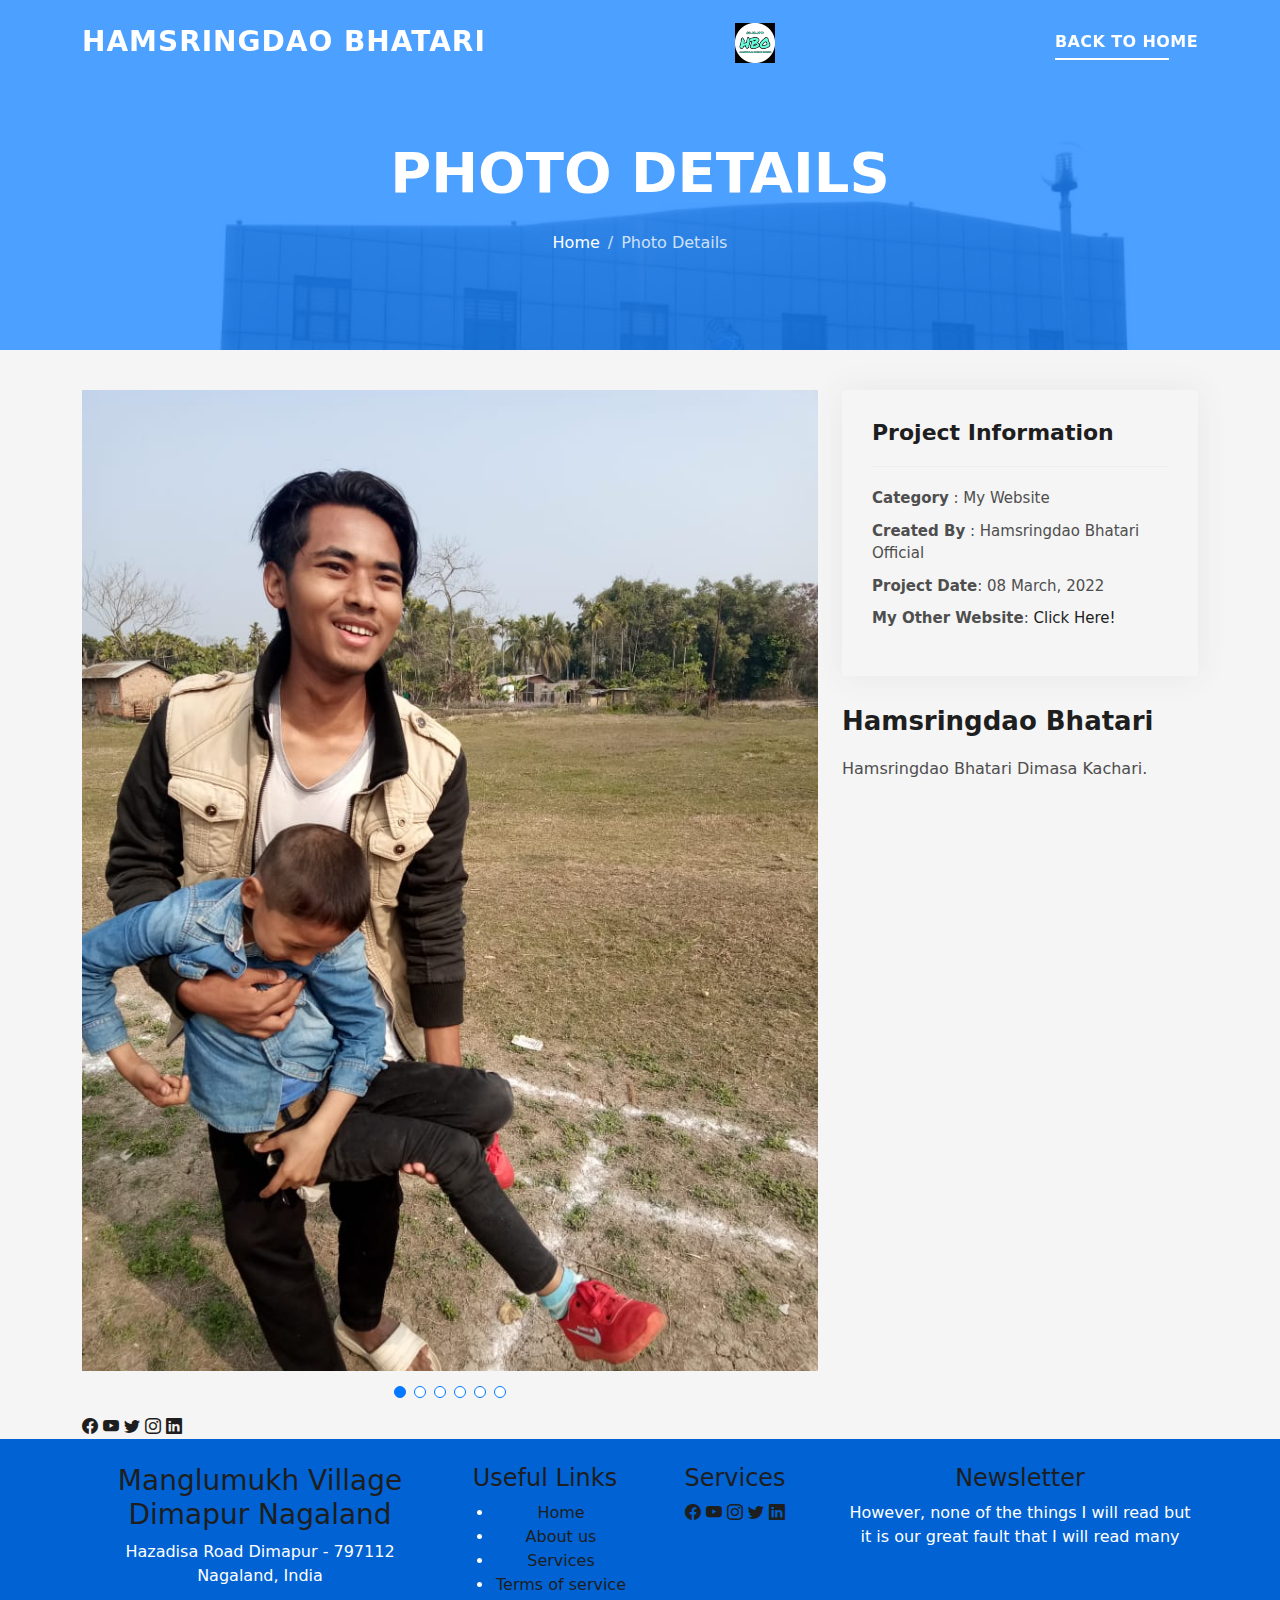
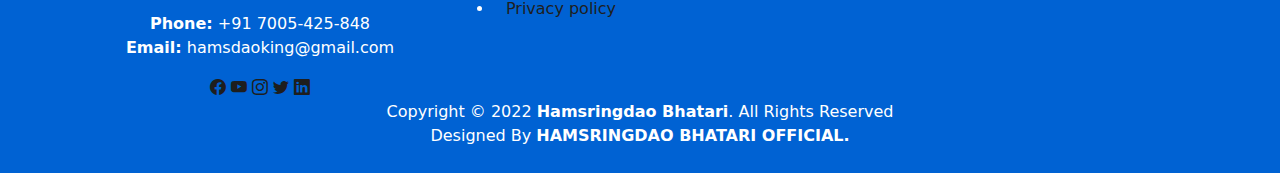
==== Hamsringdao-Bhatari-Official-Photos-Pictures-Images-Hamsringdao-Bathari-Official-Website.html @ 3cc9ac2e "Add files via upload" ====
<!DOCTYPE html>
<html lang="en">

<head>
  <meta charset="utf-8">
  <meta content="width=device-width, initial-scale=1.0" name="viewport">

  <title>HAMSRINGDAO BHATARI NIELIT CHANDIGARH OFFICIAL WEBSITE</title>
   <meta content="HAMSRINGDAO BHATARI WEBSITE, HBO HAMSDAO HAMSRINGDAO, HAMSDAO MUSIC RECORDS, HAMSRINGDAO MUSIC RECORDS, HAMSRINGDAO BHATARI OFICIAL WEBSITE, HAMSRINGDAO BHATARI DIMASA WEBSITE, " name="description">
  <meta content="HBO, HAMSDAO MUSIC RECORDS, MANGLUMUKH VILLAGE DIMAPUR, HAMSRINGDAO BHATARI DIMASA, MSUN MANGLUMUKH, MANGLUMUKH VILLAGE WEBSITE DIMAPUR, HAMSRINGDAO OOFICIAL WEBSITE, NIELIT INSTITUTE, NIELIT CHANDIGARH" name="keywords">
  <meta content="Hamsringdao Bhatari Official" name="author">
  <meta content="7005425848" name="contact">

  <!-- Favicons -->
  <link href="assets/img/favicon.png" rel="icon">
  <link href="assets/img/apple-touch-icon.png" rel="apple-touch-icon">

  <!-- Vendor CSS Files -->
  <link href="assets/vendor/bootstrap/css/bootstrap.min.css" rel="stylesheet">
  <link href="assets/vendor/bootstrap-icons/bootstrap-icons.css" rel="stylesheet">
  <link href="assets/vendor/glightbox/css/glightbox.min.css" rel="stylesheet">
  <link href="assets/vendor/swiper/swiper-bundle.min.css" rel="stylesheet">

  <!-- Template Main CSS File -->
  <link href="assets/css/style.css" rel="stylesheet">

  <!-- =======================================================
  * Template Name: DevFolio - v4.7.1
  * Template URL: https://bootstrapmade.com/devfolio-bootstrap-portfolio-html-template/
  * Author: BootstrapMade.com
  * License: https://bootstrapmade.com/license/
  ======================================================== -->
</head>

<body>

  <!-- ======= Header ======= -->
  <header id="header" class="fixed-top">
    <div class="container d-flex align-items-center justify-content-between">

      <h1 class="logo"><a href="index.html">HAMSRINGDAO BHATARI</a></h1>
      <!-- Uncomment below if you prefer to use an image logo -->
      <a href="index.html" class="logo"><img src="assets/img/HAMSRINGDAO BHATARI OFFICIAL NIELIT CHANDIGARH (15).jpg" alt="HAMSRINGDAO BHATARI OFFICIAL" class="img-fluid"></a>

      <nav id="navbar" class="navbar">
        <ul>
          <li><a class="nav-link scrollto active" href="index.html">Back To Home</a></li>
          <!--<li><a class="nav-link scrollto" href="index.html">About</a></li>
          <li><a class="nav-link scrollto" href="index.html">Services</a></li>
          <li><a class="nav-link scrollto " href="index.html">Gallery</a></li>
		  <li><a class="nav-link scrollto " href="index.html">Mentor</a></li>
          <li><a class="nav-link scrollto" href="index.html">Contact</a></li>
		  <li><a class="nav-link scrollto " href="index.html">Map</a></li>
		  
		  
          <li class="dropdown"><a href="#"><span>Section</span> <i class="bi bi-chevron-down"></i></a>
            <ul>
              <li><a href="index.html">Home</a></li>
              <li class="dropdown"><a href="#"><span>Sections</span> <i class="bi bi-chevron-right"></i></a>
                <ul>
                  <li><a href="index.html">Gallery</a></li>
				   <li><a href="index.html">Mentor</a></li>
                  <li><a href="index.html">Contact</a></li>
                  
                  
                </ul>
              </li>
              <li><a href="index.html">Map</a></li>
              
              
            </ul>
          </li>-->
          
        </ul>
        <i class="bi bi-list mobile-nav-toggle"></i>
      </nav><!-- .navbar -->

    </div>
  </header><!-- End Header -->


  <div class="hero hero-single route bg-image" style="background-image: url(assets/img/hero-bg.jpg)">
    <div class="overlay-mf"></div>
    <div class="hero-content display-table">
      <div class="table-cell">
        <div class="container">
          <h2 class="hero-title mb-4">Photo Details</h2>
          <ol class="breadcrumb d-flex justify-content-center">
            <li class="breadcrumb-item">
              <a href="index.html">Home</a>
            </li>
            <li class="breadcrumb-item active">Photo Details</li>
          </ol>
        </div>
      </div>
    </div>
  </div>

  <main id="main">


  
  

    <!-- ======= Portfolio Details Section ======= -->
    <section id="portfolio-details" class="portfolio-details">
      <div class="container">

        <div class="row gy-4">

          <div class="col-lg-8">
            <div class="portfolio-details-slider swiper">
              <div class="swiper-wrapper align-items-center">

                <div class="swiper-slide">
                  <img src="assets/img/HAMSRINGDAO BHATARI OFFICIAL NIELIT CHANDIGARH (11).jpg" alt="HAMSRINGDAO BHATARI OFFICIAL">
                </div>

                <div class="swiper-slide">
                  <img src="assets/img/HAMSRINGDAO BHATARI OFFICIAL NIELIT CHANDIGARH (10).jpg" alt="HAMSRINGDAO BHATARI OFFICIAL">
                </div>

                <div class="swiper-slide">
                  <img src="assets/img/HAMSRINGDAO BHATARI OFFICIAL NIELIT CHANDIGARH (4).jpg" alt="HAMSRINGDAO BHATARI OFFICIAL">
                </div>
				
				<div class="swiper-slide">
                  <img src="assets/img/HAMSRINGDAO BHATARI OFFICIAL NIELIT CHANDIGARH (15).jpg" alt="HAMSRINGDAO BHATARI OFFICIAL">
                </div>
				
				<div class="swiper-slide">
                  <img src="assets/img/HAMSRINGDAO BHATARI OFFICIAL NIELIT CHANDIGARH (3).jpg" alt="HAMSRINGDAO BHATARI OFFICIAL">
                </div>
				<div class="swiper-slide">
                  <img src="assets/img/HAMSRINGDAO BHATARI OFFICIAL NIELIT CHANDIGARH (2).jpg" alt="HAMSRINGDAO BHATARI OFFICIAL">
                </div>
				

              </div>
              <div class="swiper-pagination"></div>
            </div>
          </div>

          <div class="col-lg-4">
            <div class="portfolio-info">
              <h3>Project Information</h3>
              <ul>
                <li><strong>Category</strong> : My Website</li>
                <li><strong>Created By</strong> : Hamsringdao Bhatari Official</li>
                <li><strong>Project Date</strong>: 08 March, 2022</li>
                <li><strong>My Other Website</strong>: <a href="https://hamsdaobhatari.github.io/official/" target="_blank">Click Here!</a></li>
              </ul>
            </div>
            <div class="portfolio-description">
              <h2>Hamsringdao Bhatari</h2>
              <p>
                Hamsringdao Bhatari Dimasa Kachari.
              </p>
            </div>
          </div>

        </div>

      </div>
    </section><!-- End Portfolio Details Section -->

  </main><!-- End #main -->

  <!-------Links------>
<section id="topbar" class="d-flex align-items-center">
    <div class="container d-flex justify-content-center justify-content-md-between">
      
      <div class="social-links d-none d-md-block">
	    <a href="https://www.facebook.com/hamsdao" target="_blank" class="facebook"><i class="bi bi-facebook"></i></a>
		<a href="https://www.youtube.com/channel/UCcTFQuDcH3THJNUQV20AfqQ" target="_blank" class="youtube" ><i class="bi bi-youtube"></i></a>
		
        <a href="https://twitter.com/HamsringdaoO" target="_blank" class="twitter"><i class="bi bi-twitter"></i></a>
        <a href="https://www.instagram.com/hamsdao_official/" target="_blank" class="instagram"><i class="bi bi-instagram"></i></a>
        <a href="https://in.linkedin.com/in/hamsringdao-bhatari-10584a185" target="_blank" class="linkedin"><i class="bi bi-linkedin"></i></a>
		
      </div>
    </div>
  </section>
  
  
  
  <!-- ======= Footer ======= -->
 
  <footer id="footer">
    <div class="footer-top">
      <div class="container">
        <div class="row">

          <div class="col-lg-4 col-md-6">
            <div class="footer-info">
              <h3>Manglumukh Village Dimapur Nagaland</h3>
              <p>
                Hazadisa Road Dimapur - 797112 <br>
                Nagaland, India<br><br>
                <strong>Phone:</strong> +91 7005-425-848<br>
                <strong>Email:</strong> hamsdaoking@gmail.com<br>
              </p>
              <div class="social-links mt-3">
                 
				<a href="https://www.facebook.com/hamsdao" target="_blank" class="facebook"><i class="bi bi-facebook"></i></a>
				<a href="https://www.youtube.com/channel/UCcTFQuDcH3THJNUQV20AfqQ"target="_blank" class="youtube"><i class="bi bi-youtube"></i></a>
				
				<a href="https://www.instagram.com/hamsdao_official/" target="_blank" class="instagram"><i class="bi bi-instagram"></i></a>
				<a href="https://twitter.com/HamsringdaoO" target="_blank" class="twitter"><i class="bi bi-twitter"></i></a>
				<a href="https://in.linkedin.com/in/hamsringdao-bhatari-10584a185" target="_blank" class="linkedin"><i class="bi bi-linkedin"></i></i></a>
				
              </div>
            </div>
          </div>

          <div class="col-lg-2 col-md-6 footer-links">
            <h4>Useful Links</h4>
            <ul>
              <li><i class="bx bx-chevron-right"></i> <a href="#">Home</a></li>
              <li><i class="bx bx-chevron-right"></i> <a href="#">About us</a></li>
              <li><i class="bx bx-chevron-right"></i> <a href="#">Services</a></li>
              <li><i class="bx bx-chevron-right"></i> <a href="#">Terms of service</a></li>
              <li><i class="bx bx-chevron-right"></i> <a href="#">Privacy policy</a></li>
            </ul>
          </div>

          <div class="col-lg-2 col-md-6 footer-links">
            <h4>Services</h4>
            <a href="https://www.facebook.com/hamsdao" target="_blank" class="facebook"><i class="bi bi-facebook"></i></a>
				<a href="https://www.youtube.com/channel/UCcTFQuDcH3THJNUQV20AfqQ"target="_blank" class="youtube"><i class="bi bi-youtube"></i></a>
				
				<a href="https://www.instagram.com/hamsdao_official/" target="_blank" class="instagram"><i class="bi bi-instagram"></i></a>
				<a href="https://twitter.com/HamsringdaoO" target="_blank" class="twitter"><i class="bi bi-twitter"></i></a>
				<a href="https://in.linkedin.com/in/hamsringdao-bhatari-10584a185" target="_blank" class="linkedin"><i class="bi bi-linkedin"></i></i></a>
          </div>

          <div class="col-lg-4 col-md-6 footer-newsletter">
            <h4>Newsletter</h4>
            <p>However, none of the things I will read but it is our great fault that I will read many</p>
            <!---<form action="" method="post">
              <input type="email" name="email"><input type="submit" value="Subscribe">
            </form>-->


          </div>

        </div>
      </div>
    </div>

    
  
    <div class="container">
      <div class="row">
        <div class="col-sm-12">
          <div class="copyright-box">
            Copyright &copy; 2022 <strong><span>Hamsringdao Bhatari</span></strong>. All Rights Reserved
            <div class="credits">
              <!--
              All the links in the footer should remain intact.
              You can delete the links only if you purchased the pro version.
              Licensing information: https://bootstrapmade.com/license/
              Purchase the pro version with working PHP/AJAX contact form: https://bootstrapmade.com/buy/?theme=DevFolio
            -->
              Designed By <a href="https://hamsdaobhatari.github.io/official/" ><strong>HAMSRINGDAO BHATARI OFFICIAL.</strong></a>
            </div>
          </div>
        </div>
      </div>
    </div>
  </footer><!-- End  Footer -->
  
  

  <div id="preloader"></div>
  <a href="#" class="back-to-top d-flex align-items-center justify-content-center"><i class="bi bi-arrow-up-short"></i></a>

  <!-- Vendor JS Files -->
  <script src="assets/vendor/purecounter/purecounter.js"></script>
  <script src="assets/vendor/bootstrap/js/bootstrap.bundle.min.js"></script>
  <script src="assets/vendor/glightbox/js/glightbox.min.js"></script>
  <script src="assets/vendor/swiper/swiper-bundle.min.js"></script>
  <script src="assets/vendor/typed.js/typed.min.js"></script>
  <script src="assets/vendor/php-email-form/validate.js"></script>

  <!-- Template Main JS File -->
  <script src="assets/js/main.js"></script>

</body>

</html>
---- assets/css/style.css ----
/**
* Template Name: DevFolio - v4.7.1
* Template URL: https://bootstrapmade.com/devfolio-bootstrap-portfolio-html-template/
* Author: BootstrapMade.com
* License: https://bootstrapmade.com/license/
*/

/*--------------------------------------------------------------
# General
--------------------------------------------------------------*/
body {
  background-color: #f5f5f5;
  color: #4e4e4e;
}

h1,
h2,
h3,
h4,
h5,
h6 {
  color: #1e1e1e;
}

a {
  color: #1e1e1e;
  text-decoration: none;
  transition: all 0.5s ease-in-out;
}
a:hover {
  color: #0078ff;
  text-decoration: none;
  transition: all 0.5s ease-in-out;
}

.p-r {
  position: relative;
}

.color-a {
  text-decoration: none;
  color: #0078ff;
}

.color-d {
  color: #f5f5f5;
}

.color-text-a {
  text-decoration: none;
  color: #4e4e4e;
}

.box-shadow, .card-blog, .work-box, .service-box, .paralax-mf {
  box-shadow: 0 13px 8px -10px rgba(0, 0, 0, 0.1);
}

.box-shadow-a, .button:hover {
  text-decoration: none;
  box-shadow: 0 0 0 4px #cde1f8;
}

.display-5 {
  font-size: 2.5rem;
  font-weight: 300;
  line-height: 1.1;
}

.display-6 {
  font-size: 2rem;
  font-weight: 300;
  line-height: 1.1;
}

.avatar {
  width: 32px;
  height: 32px;
  margin-right: 4px;
  overflow: hidden;
}

.bg-image {
  background-repeat: no-repeat;
  background-attachment: fixed;
  background-size: cover;
  background-position: center center;
}
@media (max-width: 1024px) {
  .bg-image {
    background-attachment: scroll;
  }
}

.overlay-mf {
  background-color: #0078ff;
}

.overlay-mf {
  position: absolute;
  top: 0;
  left: 0px;
  padding: 0;
  height: 100%;
  width: 100%;
  opacity: 0.7;
}

.paralax-mf {
  position: relative;
  padding: 8rem 0;
}

.display-table {
  width: 100%;
  height: 100%;
  display: table;
}

.table-cell {
  display: table-cell;
  vertical-align: middle;
}

/*--/ Sections /--*/
.sect-4 {
  padding: 4rem 0;
}

.sect-pt4 {
  padding-top: 4rem;
}

.sect-mt4 {
  margin-top: 4rem;
}

/*--/ Title s /--*/
.title-s {
  font-weight: 600;
  color: #1e1e1e;
  font-size: 1.1rem;
}

/*--/ Title A /--*/
.title-box {
  margin-bottom: 4rem;
}

.title-a {
  text-decoration: none;
  font-size: 3rem;
  font-weight: bold;
  text-transform: uppercase;
}

.subtitle-a {
  text-decoration: none;
  color: #4e4e4e;
}

.line-mf {
  width: 40px;
  height: 5px;
  background-color: #0078ff;
  margin: 0 auto;
}

/*--/ Title Left /--*/
.title-box-2 {
  margin-bottom: 3rem;
}

.title-left {
  font-size: 2rem;
  position: relative;
}
.title-left:before {
  content: "";
  position: absolute;
  height: 3px;
  background-color: #0078ff;
  width: 100px;
  bottom: -12px;
}

/*------/ Box /------*/
.box-pl2 {
  padding-left: 2rem;
}

.box-shadow-full {
  padding: 3rem 1.25rem;
  position: relative;
  background-color: #fff;
  margin-bottom: 3rem;
  z-index: 2;
  box-shadow: 0 1px 1px 0 rgba(0, 0, 0, 0.06), 0 2px 5px 0 rgba(0, 0, 0, 0.2);
}
@media (min-width: 768px) {
  .box-shadow-full {
    padding: 3rem;
  }
}

/*------/ Socials /------*/
.socials {
  padding: 1.5rem 0;
}
.socials ul li {
  display: inline-block;
}
.socials .ico-circle {
  height: 40px;
  width: 40px;
  font-size: 1.2rem;
  border-radius: 50%;
  line-height: 1.6;
  margin: 0 15px 0 0;
  box-shadow: 0 0 0 3px #0078ff;
  transition: all 500ms ease;
}
.socials .ico-circle:hover {
  background-color: #0078ff;
  color: #fff;
  box-shadow: 0 0 0 3px #cde1f8;
  transition: all 500ms ease;
}

/*------/ Ul resect /------*/
.ul-resect, .widget-tags ul, .widget-sidebar .list-sidebar, .box-comments .list-comments, .blog-wrapper .post-meta ul, .list-ico, .socials ul {
  list-style: none;
  padding-left: 0;
  margin-bottom: 0;
}

.list-ico {
  line-height: 2;
}
.list-ico span {
  color: #0078ff;
  margin-right: 10px;
}

/*------/ Ico Circle /------*/
.ico-circle {
  height: 100px;
  width: 100px;
  font-size: 2rem;
  border-radius: 50%;
  line-height: 1.55;
  margin: 0 auto;
  text-align: center;
  box-shadow: 0 0 0 10px #0078ff;
  display: block;
}

/*------/ Owl Carousel /------*/
.owl-theme .owl-dots {
  text-align: center;
  margin-top: 18px;
}
.owl-theme .owl-dots .owl-dot {
  display: inline-block;
}
.owl-theme .owl-dots .owl-dot span {
  width: 18px;
  height: 7px;
  margin: 5px 5px;
  background: #cde1f8;
  border: 0px solid #cde1f8;
  display: block;
  transition: all 0.6s ease-in-out;
  cursor: pointer;
}
.owl-theme .owl-dots .owl-dot:hover span {
  background-color: #cde1f8;
}
.owl-theme .owl-dots .owl-dot.active span {
  background-color: #1B1B1B;
  width: 25px;
}

/*--/ Scrolltop s /--*/
.scrolltop-mf {
  position: relative;
  display: none;
}
.scrolltop-mf span {
  z-index: 999;
  position: fixed;
  width: 42px;
  height: 42px;
  background-color: #0078ff;
  opacity: 0.7;
  font-size: 1.6rem;
  line-height: 1.5;
  text-align: center;
  color: #fff;
  top: auto;
  left: auto;
  right: 30px;
  bottom: 50px;
  cursor: pointer;
  border-radius: 50%;
}

/*--------------------------------------------------------------
# Back to top button
--------------------------------------------------------------*/
.back-to-top {
  position: fixed;
  visibility: hidden;
  opacity: 0;
  right: 15px;
  bottom: 15px;
  z-index: 996;
  background: #0078ff;
  width: 40px;
  height: 40px;
  border-radius: 50px;
  transition: all 0.4s;
}
.back-to-top i {
  font-size: 28px;
  color: #fff;
  line-height: 0;
}
.back-to-top:hover {
  background: #298eff;
  color: #fff;
}
.back-to-top.active {
  visibility: visible;
  opacity: 1;
}

/*------/ Prelaoder /------*/
#preloader {
  position: fixed;
  top: 0;
  left: 0;
  right: 0;
  bottom: 0;
  z-index: 9999;
  overflow: hidden;
  background: #fff;
}

#preloader:before {
  content: "";
  position: fixed;
  top: calc(50% - 30px);
  left: calc(50% - 30px);
  border: 6px solid #f2f2f2;
  border-top: 6px solid #0078ff;
  border-radius: 50%;
  width: 60px;
  height: 60px;
  -webkit-animation: animate-preloader 1s linear infinite;
  animation: animate-preloader 1s linear infinite;
}

@-webkit-keyframes animate-preloader {
  0% {
    transform: rotate(0deg);
  }
  100% {
    transform: rotate(360deg);
  }
}

@keyframes animate-preloader {
  0% {
    transform: rotate(0deg);
  }
  100% {
    transform: rotate(360deg);
  }
}
/*------/ Button /------*/
.button {
  display: inline-block;
  padding: 0.3rem 0.6rem;
  text-align: center;
  vertical-align: middle;
  -webkit-user-select: none;
  -moz-user-select: none;
  user-select: none;
  font-size: 1rem;
  border-radius: 0.3rem;
  border: 1px solid transparent;
  transition: all 500ms ease;
  cursor: pointer;
}
.button:focus {
  outline: 0;
}
.button:hover {
  background-color: #0062d3;
  color: #fff;
  transition: all 500ms ease;
}

.button-a {
  text-decoration: none;
  background-color: #0078ff;
  color: #fff;
  border-color: #cde1f8;
}

.button-big {
  padding: 0.9rem 2.3rem;
  font-size: 1.2rem;
}

.button-rouded {
  border-radius: 5rem;
}

.btn-lg {
  padding: 0.5rem 1rem;
  font-size: 1.25rem;
  line-height: 1.5;
  border-radius: 0.3rem;
}

/*--------------------------------------------------------------
# Header
--------------------------------------------------------------*/
#header {
  transition: all 0.5s;
  z-index: 997;
  padding: 20px 0;
}
#header .logo {
  font-size: 28px;
  margin: 0;
  padding: 0;
  font-weight: 600;
  letter-spacing: 1px;
}
#header .logo a {
  color: #fff;
}
#header .logo img {
  max-height: 40px;
}
#header.header-scrolled {
  background: rgba(0, 0, 0, 0.9);
  padding: 12px 0;
}

/*--------------------------------------------------------------
# Navigation Menu
--------------------------------------------------------------*/
/**
* Desktop Navigation 
*/
.navbar {
  padding: 0;
}
.navbar ul {
  margin: 0;
  padding: 0;
  display: flex;
  list-style: none;
  align-items: center;
}
.navbar li {
  position: relative;
}
.navbar > ul > li {
  white-space: nowrap;
  padding: 10px 0 10px 30px;
}
.navbar a, .navbar a:focus {
  display: flex;
  align-items: center;
  justify-content: space-between;
  color: #fff;
  font-size: 16px;
  font-weight: 600;
  padding: 0;
  white-space: nowrap;
  transition: 0.3s;
  letter-spacing: 0.4px;
  position: relative;
  text-transform: uppercase;
}
.navbar a i, .navbar a:focus i {
  font-size: 12px;
  line-height: 0;
  margin-left: 5px;
}
.navbar > ul > li > a:before {
  content: "";
  position: absolute;
  width: 100%;
  height: 2px;
  bottom: -6px;
  left: 0;
  width: 0;
  background-color: #fff;
  visibility: hidden;
  transition: all 0.3s ease-in-out 0s;
}
.navbar a:hover:before, .navbar li:hover > a:before, .navbar .active:before {
  visibility: visible;
  width: 80%;
}
.navbar a:hover, .navbar .active, .navbar .active:focus, .navbar li:hover > a {
  color: #fff;
}
.navbar .dropdown ul {
  display: block;
  position: absolute;
  left: 30px;
  top: calc(100% + 30px);
  margin: 0;
  padding: 10px 0;
  z-index: 99;
  opacity: 0;
  visibility: hidden;
  background: #fff;
  box-shadow: 0px 0px 30px rgba(127, 137, 161, 0.25);
  transition: 0.3s;
}
.navbar .dropdown ul li {
  min-width: 200px;
}
.navbar .dropdown ul a {
  padding: 10px 20px;
  font-size: 14px;
  text-transform: none;
  color: #4e4e4e;
}
.navbar .dropdown ul a i {
  font-size: 12px;
}
.navbar .dropdown ul a:hover, .navbar .dropdown ul .active:hover, .navbar .dropdown ul li:hover > a {
  color: #0078ff;
}
.navbar .dropdown:hover > ul {
  opacity: 1;
  top: 100%;
  visibility: visible;
}
.navbar .dropdown .dropdown ul {
  top: 0;
  left: calc(100% - 30px);
  visibility: hidden;
}
.navbar .dropdown .dropdown:hover > ul {
  opacity: 1;
  top: 0;
  left: 100%;
  visibility: visible;
}
@media (max-width: 1366px) {
  .navbar .dropdown .dropdown ul {
    left: -90%;
  }
  .navbar .dropdown .dropdown:hover > ul {
    left: -100%;
  }
}

/**
* Mobile Navigation 
*/
.mobile-nav-toggle {
  color: #fff;
  font-size: 28px;
  cursor: pointer;
  display: none;
  line-height: 0;
  transition: 0.5s;
}

@media (max-width: 991px) {
  .mobile-nav-toggle {
    display: block;
  }

  .navbar ul {
    display: none;
  }
}
.navbar-mobile {
  position: fixed;
  overflow: hidden;
  top: 0;
  right: 0;
  left: 0;
  bottom: 0;
  background: rgba(78, 78, 78, 0.9);
  transition: 0.3s;
  z-index: 999;
}
.navbar-mobile .mobile-nav-toggle {
  position: absolute;
  top: 15px;
  right: 15px;
}
.navbar-mobile ul {
  display: block;
  position: absolute;
  top: 55px;
  right: 15px;
  bottom: 15px;
  left: 15px;
  padding: 10px 0;
  background-color: #fff;
  overflow-y: auto;
  transition: 0.3s;
}
.navbar-mobile > ul > li {
  padding: 0;
}
.navbar-mobile a:hover:before, .navbar-mobile li:hover > a:before, .navbar-mobile .active:before {
  visibility: hidden;
}
.navbar-mobile a, .navbar-mobile a:focus {
  padding: 10px 20px;
  font-size: 15px;
  color: #4e4e4e;
}
.navbar-mobile a:hover, .navbar-mobile .active, .navbar-mobile li:hover > a {
  color: #0078ff;
}
.navbar-mobile .getstarted, .navbar-mobile .getstarted:focus {
  margin: 15px;
}
.navbar-mobile .dropdown ul {
  position: static;
  display: none;
  margin: 10px 20px;
  padding: 10px 0;
  z-index: 99;
  opacity: 1;
  visibility: visible;
  background: #fff;
  box-shadow: 0px 0px 30px rgba(127, 137, 161, 0.25);
}
.navbar-mobile .dropdown ul li {
  min-width: 200px;
}
.navbar-mobile .dropdown ul a {
  padding: 10px 20px;
}
.navbar-mobile .dropdown ul a i {
  font-size: 12px;
}
.navbar-mobile .dropdown ul a:hover, .navbar-mobile .dropdown ul .active:hover, .navbar-mobile .dropdown ul li:hover > a {
  color: #0078ff;
}
.navbar-mobile .dropdown > .dropdown-active {
  display: block;
}

/*--------------------------------------------------------------
# Hero Section
--------------------------------------------------------------*/
.hero {
  height: 100vh;
  position: relative;
  color: #fff;
}
.hero .hero-content {
  text-align: center;
  position: absolute;
}
.hero .overlay-itro {
  background-color: rgba(0, 0, 0, 0.6);
  position: absolute;
  top: 0;
  left: 0px;
  padding: 0;
  height: 100%;
  width: 100%;
  opacity: 0.9;
}
.hero .hero-title {
  color: #fff;
  font-weight: 600;
  font-size: 3rem;
}
@media (min-width: 768px) {
  .hero .hero-title {
    font-size: 4.5rem;
  }
}
.hero .hero-subtitle {
  font-size: 1.5rem;
  font-weight: 600;
}
@media (min-width: 768px) {
  .hero .hero-subtitle {
    font-size: 2.5rem;
  }
}
.hero .text-slider-items {
  display: none;
}

.hero-single {
  height: 350px;
}
.hero-single .hero-content {
  margin-top: 30px;
}
.hero-single .hero-title {
  text-transform: uppercase;
  font-size: 3rem;
}
@media (min-width: 768px) {
  .hero-single .hero-title {
    font-size: 3.5rem;
  }
}
.hero-single .breadcrumb {
  background-color: transparent;
  color: #0078ff;
}
.hero-single .breadcrumb .breadcrumb-item:before {
  color: #cde1f8;
}
.hero-single .breadcrumb .breadcrumb-item.active {
  color: #cde1f8;
}
.hero-single .breadcrumb a {
  color: #fff;
}

/*--------------------------------------------------------------
# About
--------------------------------------------------------------*/
.about-mf .box-shadow-full {
  padding-top: 4rem;
  padding-bottom: 4rem;
}
.about-mf .about-img {
  margin-bottom: 2rem;
}
.about-mf .about-img img {
  margin-left: 10px;
}
@media (min-width: 767px) {
  .about-mf .box-pl2 {
    margin-top: 3rem;
    padding-left: 0rem;
  }
}

.skill-mf span {
  color: #4e4e4e;
}
.skill-mf .progress {
  background-color: #cde1f8;
  margin: 0.5rem 0 1.2rem 0;
  border-radius: 0;
  height: 0.7rem;
}
.skill-mf .progress .progress-bar {
  height: 0.7rem;
  background-color: #0078ff;
}

/*--------------------------------------------------------------
# Services
--------------------------------------------------------------*/
.service-box {
  background-color: #fff;
  padding: 2.5rem 1.3rem;
  border-radius: 1rem;
  margin-bottom: 3rem;
  text-align: center;
}
.service-box:hover .ico-circle {
  transition: all 500ms ease;
  color: #fff;
  background-color: #0078ff;
  box-shadow: 0 0 0 10px #cde1f8;
}
.service-box .service-ico {
  margin-bottom: 1rem;
  color: #1e1e1e;
}
.service-box .ico-circle {
  transition: all 500ms ease;
  display: inline-flex;
  align-items: center;
  justify-content: center;
}
.service-box .ico-circle i {
  line-height: 0;
  font-size: 40px;
}
.service-box .s-title {
  font-size: 1.4rem;
  text-transform: uppercase;
  text-align: center;
  padding: 0.4rem 0;
}
.service-box .s-description {
  color: #4e4e4e;
}

/*--------------------------------------------------------------
# Counter
--------------------------------------------------------------*/
.counter-box {
  color: #fff;
  text-align: center;
}
@media (min-width: 577px) {
  .counter-box {
    margin-bottom: 1.8rem;
  }
}

.counter-ico {
  margin-bottom: 1rem;
}
.counter-ico .ico-circle {
  height: 60px;
  width: 60px;
  line-height: 1.5;
  box-shadow: 0 0 0 10px #cde1f8;
}

.counter-num .counter {
  font-size: 2rem;
  margin-bottom: 0;
}

/*--------------------------------------------------------------
# Portfolio
--------------------------------------------------------------*/
.work-box {
  margin-bottom: 3rem;
  -webkit-backface-visibility: hidden;
  backface-visibility: hidden;
  background-color: #fff;
}
.work-box:hover img {
  transform: scale(1.3);
}

.work-img {
  display: block;
  overflow: hidden;
}
.work-img img {
  transition: all 1s;
}

.work-content {
  padding: 2rem 3% 1rem 4%;
}
.work-content .w-more {
  color: #4e4e4e;
  font-size: 0.8rem;
}
.work-content .w-more .w-ctegory {
  color: #0078ff;
}
.work-content .w-like {
  font-size: 2.5rem;
  color: #0078ff;
  float: right;
}
.work-content .w-like a {
  color: #0078ff;
}
.work-content .w-like .num-like {
  font-size: 0.7rem;
}

.w-title {
  font-size: 1.2rem;
}

/*--------------------------------------------------------------
# Portfolio Details
--------------------------------------------------------------*/
.portfolio-details {
  padding-top: 40px;
}
.portfolio-details .portfolio-details-slider img {
  width: 100%;
}
.portfolio-details .portfolio-details-slider .swiper-pagination {
  margin-top: 20px;
  position: relative;
}
.portfolio-details .portfolio-details-slider .swiper-pagination .swiper-pagination-bullet {
  width: 12px;
  height: 12px;
  background-color: #fff;
  opacity: 1;
  border: 1px solid #0078ff;
}
.portfolio-details .portfolio-details-slider .swiper-pagination .swiper-pagination-bullet-active {
  background-color: #0078ff;
}
.portfolio-details .portfolio-info {
  padding: 30px;
  box-shadow: 0px 0 30px rgba(78, 78, 78, 0.08);
}
.portfolio-details .portfolio-info h3 {
  font-size: 22px;
  font-weight: 700;
  margin-bottom: 20px;
  padding-bottom: 20px;
  border-bottom: 1px solid #eee;
}
.portfolio-details .portfolio-info ul {
  list-style: none;
  padding: 0;
  font-size: 15px;
}
.portfolio-details .portfolio-info ul li + li {
  margin-top: 10px;
}
.portfolio-details .portfolio-description {
  padding-top: 30px;
}
.portfolio-details .portfolio-description h2 {
  font-size: 26px;
  font-weight: 700;
  margin-bottom: 20px;
}
.portfolio-details .portfolio-description p {
  padding: 0;
}

/*--------------------------------------------------------------
# Testimonials
--------------------------------------------------------------*/
.testimonial-box {
  color: #fff;
  text-align: center;
}
.testimonial-box .author-test {
  margin-top: 1rem;
}
.testimonial-box .author-test img {
  margin: 0 auto;
}
.testimonial-box .author {
  color: #fff;
  text-transform: uppercase;
  font-weight: 600;
  margin: 1rem 0;
  display: block;
  font-size: 1.4rem;
}
.testimonial-box .comit {
  font-size: 2rem;
  color: #0078ff;
  background-color: #fff;
  width: 52px;
  height: 52px;
  display: block;
  margin: 0 auto;
  border-radius: 50%;
  line-height: 1.6;
}
@media (min-width: 768px) {
  .testimonial-box .description {
    padding: 0 5rem;
  }
}
@media (min-width: 992px) {
  .testimonial-box .description {
    padding: 0 8rem;
  }
}
@media (min-width: 1200px) {
  .testimonial-box .description {
    padding: 0 13rem;
  }
}

.swiper-pagination {
  margin-top: 20px;
  position: relative;
}
.swiper-pagination .swiper-pagination-bullet {
  width: 12px;
  height: 12px;
  background-color: rgba(255, 255, 255, 0.4);
  opacity: 1;
}
.swiper-pagination .swiper-pagination-bullet-active {
  background-color: #fff;
}

/*--------------------------------------------------------------
# Contact
--------------------------------------------------------------*/
.footer-paralax {
  padding: 4rem 0 0 0;
}

.contact-mf {
  margin-top: 4rem;
}
@media (min-width: 767px) {
  .contact-mf .box-pl2 {
    margin-top: 3rem;
    padding-left: 0rem;
  }
}

.php-email-form .error-message {
  display: none;
  color: #fff;
  background: #ed3c0d;
  text-align: center;
  padding: 15px;
  font-weight: 600;
}
.php-email-form .sent-message {
  display: none;
  color: #fff;
  background: #18d26e;
  text-align: center;
  padding: 15px;
  font-weight: 600;
}
.php-email-form .loading {
  display: none;
  background: #fff;
  text-align: center;
  padding: 15px;
}
.php-email-form .loading:before {
  content: "";
  display: inline-block;
  border-radius: 50%;
  width: 24px;
  height: 24px;
  margin: 0 10px -6px 0;
  border: 3px solid #18d26e;
  border-top-color: #eee;
  -webkit-animation: animate-loading 1s linear infinite;
  animation: animate-loading 1s linear infinite;
}
.php-email-form input, .php-email-form textarea {
  border-radius: 0;
  box-shadow: none;
  font-size: 14px;
}
.php-email-form input:focus, .php-email-form textarea:focus {
  border-color: #0078ff;
}
.php-email-form input {
  padding: 10px 15px;
}
.php-email-form textarea {
  padding: 12px 15px;
  margin-bottom: 0;
}
.php-email-form button[type=submit] {
  background: #0078ff;
  border: 0;
  padding: 10px 24px;
  color: #fff;
  transition: 0.4s;
}
.php-email-form button[type=submit]:hover {
  background: #3393ff;
}

@-webkit-keyframes animate-loading {
  0% {
    transform: rotate(0deg);
  }
  100% {
    transform: rotate(360deg);
  }
}

@keyframes animate-loading {
  0% {
    transform: rotate(0deg);
  }
  100% {
    transform: rotate(360deg);
  }
}
/*--------------------------------------------------------------
# Blog
--------------------------------------------------------------*/
@media (min-width: 767px) {
  .card-blog {
    margin-bottom: 3rem;
  }
}
.card-blog .card-body {
  position: relative;
}
.card-blog .card-category-box {
  position: absolute;
  text-align: center;
  top: -16px;
  left: 15px;
  right: 15px;
  line-height: 25px;
  overflow: hidden;
}
.card-blog .card-category {
  display: inline-block;
  color: #fff;
  padding: 0 15px 5px;
  overflow: hidden;
  background-color: #0078ff;
  border-radius: 4px;
}
.card-blog .card-category .category {
  color: #fff;
  display: inline-block;
  text-transform: uppercase;
  font-size: 0.7rem;
  letter-spacing: 0.1px;
  margin-bottom: 0;
}
.card-blog .card-title {
  font-size: 1.3rem;
  margin-top: 0.6rem;
}
.card-blog .card-description {
  color: #4e4e4e;
}
.card-blog .post-author {
  display: inline-block;
}
.card-blog .post-date {
  color: #4e4e4e;
  display: inline-block;
  float: right;
}

/*--------------------------------------------------------------
# Blog Single
--------------------------------------------------------------*/
.post-box,
.form-comments,
.box-comments,
.widget-sidebar {
  padding: 2rem;
  background-color: #fff;
  margin-bottom: 3rem;
}
@media (min-width: 768px) {
  .post-box,
.form-comments,
.box-comments,
.widget-sidebar {
    padding: 3rem;
  }
}

.blog-wrapper .article-title {
  font-size: 1.5rem;
}
@media (min-width: 768px) {
  .blog-wrapper .article-title {
    font-size: 1.9rem;
  }
}
.blog-wrapper .post-meta {
  margin: 1rem 0;
}
.blog-wrapper .post-meta ul {
  border-left: 4px solid #0078ff;
  margin-top: 1rem;
}
.blog-wrapper .post-meta ul li {
  display: inline-block;
  margin-left: 15px;
}
.blog-wrapper .post-meta ul a {
  color: #0078ff;
}
.blog-wrapper .post-meta ul span {
  color: #1e1e1e;
}
.blog-wrapper .blockquote {
  border-left: 4px solid #0078ff;
  padding: 18px;
  font-style: italic;
}

/*------/ Comments /------*/
.box-comments .list-comments li {
  padding-bottom: 40px;
}
.box-comments .list-comments .comment-avatar {
  display: table-cell;
  vertical-align: top;
}
.box-comments .list-comments .comment-avatar img {
  width: 80px;
  height: 80px;
}
.box-comments .list-comments .comment-author {
  font-size: 1.3rem;
}
@media (min-width: 768px) {
  .box-comments .list-comments .comment-author {
    font-size: 1.5rem;
  }
}
.box-comments .list-comments .comment-details {
  display: table-cell;
  vertical-align: top;
  padding-left: 25px;
}
.box-comments .list-comments a {
  color: #0078ff;
}
.box-comments .list-comments span {
  color: #1e1e1e;
  font-style: italic;
}
.box-comments .comment-children {
  margin-left: 40px;
}

/*------/ Sidebar /------*/
.widget-sidebar .sidebar-title {
  font-size: 1.6rem;
  font-weight: 600;
  border-left: 5px solid #0078ff;
  padding-left: 15px;
  text-transform: uppercase;
  margin-bottom: 1.5rem;
}
.widget-sidebar .list-sidebar li {
  position: relative;
  padding: 6px 0 6px 24px;
}
.widget-sidebar .list-sidebar li:before {
  position: absolute;
  content: "";
  width: 10px;
  height: 1px;
  left: 0;
  background-color: #0078ff;
  top: 20px;
}

.sidebar-search input {
  background-color: #fff;
  border-radius: 0;
  transition: all 0.5s ease-in-out;
}
.sidebar-search .btn-search {
  background-color: #0078ff;
  border-color: #0078ff;
  border-radius: 0;
  padding-left: 20px;
  padding-right: 20px;
}

.widget-tags ul li {
  display: inline-block;
  background-color: #0078ff;
  padding: 0.2rem 0.6rem;
  margin-bottom: 0.5rem;
  border-radius: 15px;
}
.widget-tags ul li a {
  color: #fff;
}

/*--------------------------------------------------------------
# Footer
--------------------------------------------------------------*/
footer {
  text-align: center;
  color: #fff;
  padding: 25px 0;
  background: #0062d3;
}
footer .copyright {
  margin-bottom: 0.3rem;
}
footer .credits {
  margin-bottom: 0;
}
footer .credits a {
  color: #fff;
}
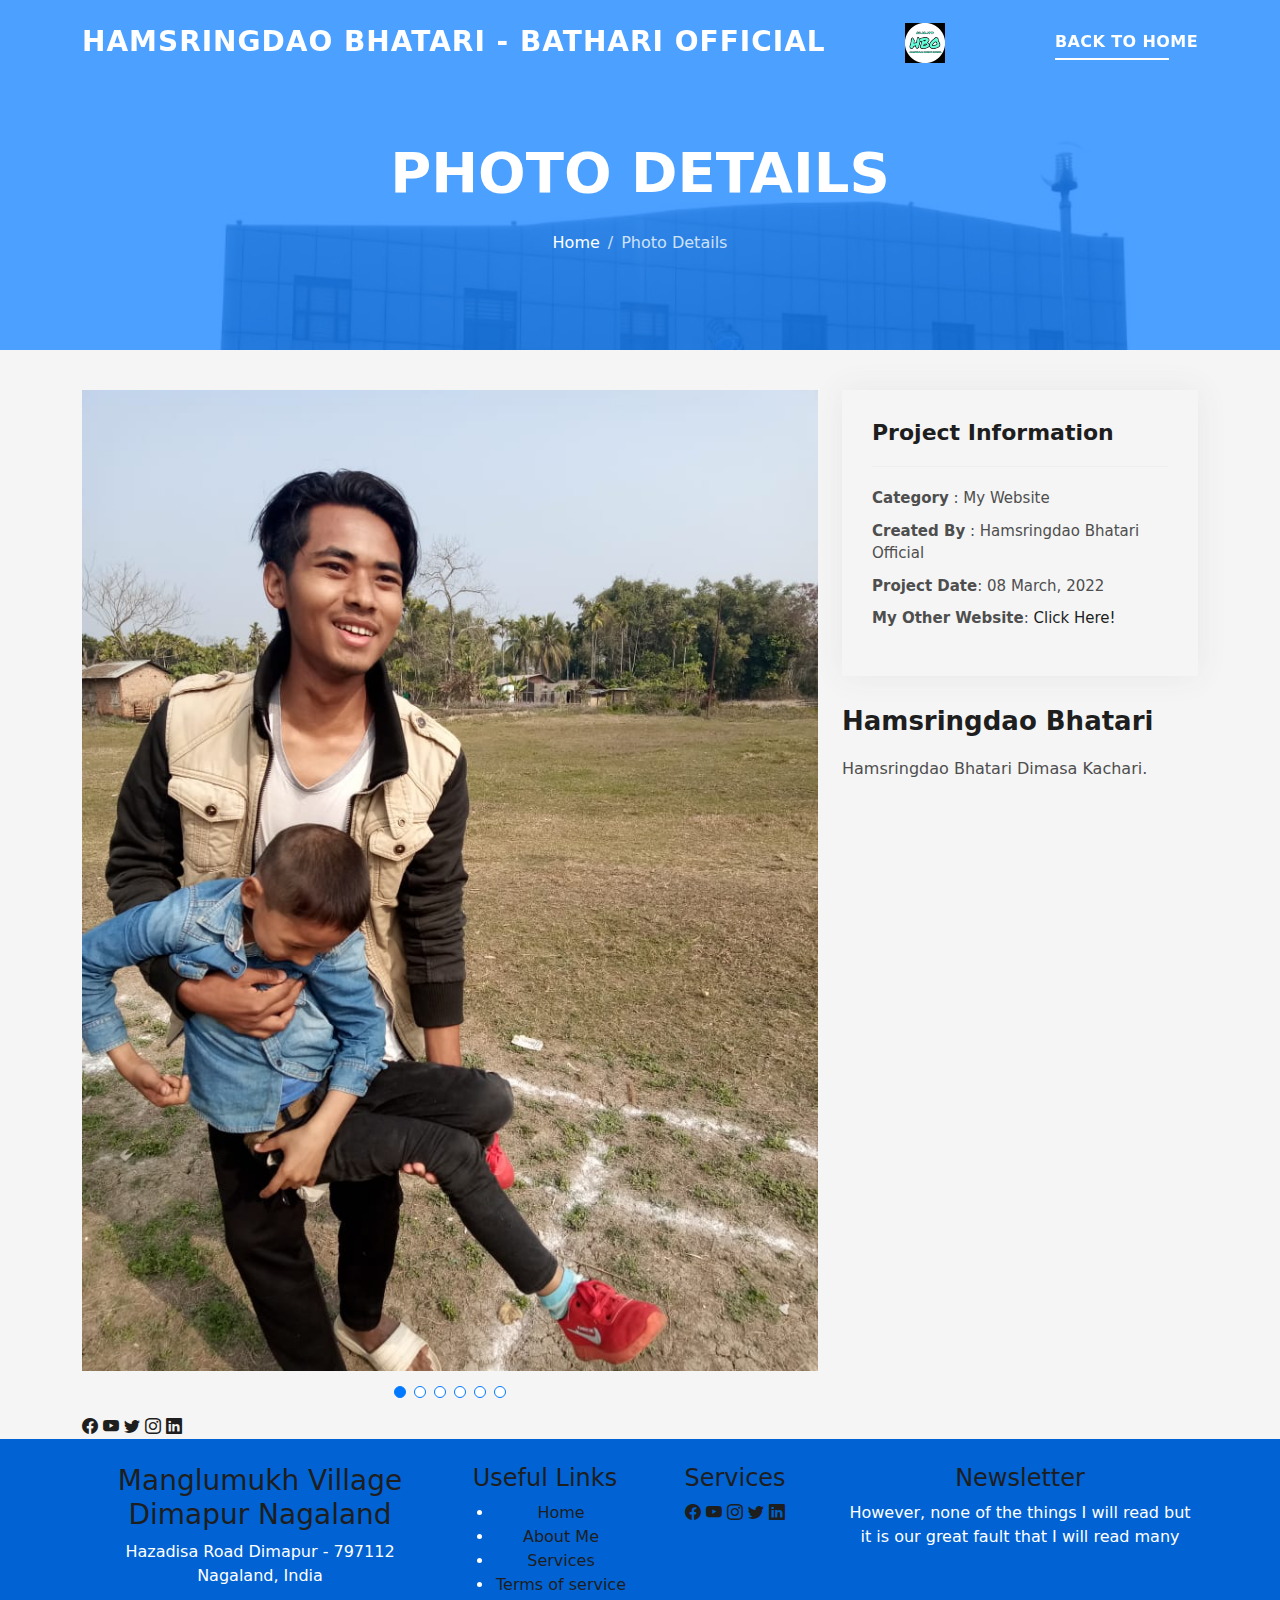
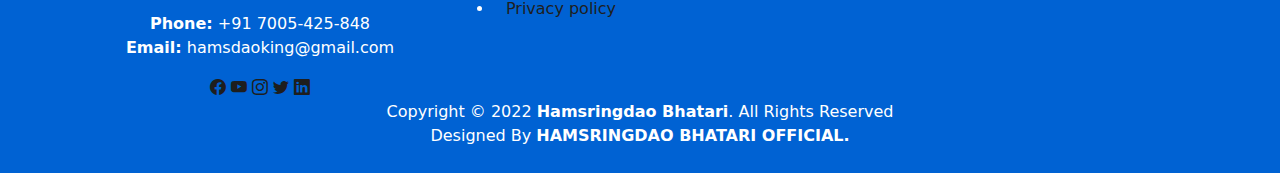
==== commit d5b589d0: "Add files via upload" ====
--- a/Hamsringdao-Bhatari-Official-Photos-Pictures-Images-Hamsringdao-Bathari-Official-Website.html
+++ b/Hamsringdao-Bhatari-Official-Photos-Pictures-Images-Hamsringdao-Bathari-Official-Website.html
@@ -5,7 +5,7 @@
   <meta charset="utf-8">
   <meta content="width=device-width, initial-scale=1.0" name="viewport">
 
-  <title>HAMSRINGDAO BHATARI NIELIT CHANDIGARH OFFICIAL WEBSITE</title>
+  <title>HAMSRINGDAO - BHATARI - BATHARI NIELIT CHANDIGARH OFFICIAL WEBSITE DIMASA</title>
    <meta content="HAMSRINGDAO BHATARI WEBSITE, HBO HAMSDAO HAMSRINGDAO, HAMSDAO MUSIC RECORDS, HAMSRINGDAO MUSIC RECORDS, HAMSRINGDAO BHATARI OFICIAL WEBSITE, HAMSRINGDAO BHATARI DIMASA WEBSITE, " name="description">
   <meta content="HBO, HAMSDAO MUSIC RECORDS, MANGLUMUKH VILLAGE DIMAPUR, HAMSRINGDAO BHATARI DIMASA, MSUN MANGLUMUKH, MANGLUMUKH VILLAGE WEBSITE DIMAPUR, HAMSRINGDAO OOFICIAL WEBSITE, NIELIT INSTITUTE, NIELIT CHANDIGARH" name="keywords">
   <meta content="Hamsringdao Bhatari Official" name="author">
@@ -38,7 +38,7 @@
   <header id="header" class="fixed-top">
     <div class="container d-flex align-items-center justify-content-between">
 
-      <h1 class="logo"><a href="index.html">HAMSRINGDAO BHATARI</a></h1>
+      <h1 class="logo"><a href="index.html">HAMSRINGDAO BHATARI - BATHARI OFFICIAL</a></h1>
       <!-- Uncomment below if you prefer to use an image logo -->
       <a href="index.html" class="logo"><img src="assets/img/HAMSRINGDAO BHATARI OFFICIAL NIELIT CHANDIGARH (15).jpg" alt="HAMSRINGDAO BHATARI OFFICIAL" class="img-fluid"></a>
 
@@ -216,8 +216,8 @@
           <div class="col-lg-2 col-md-6 footer-links">
             <h4>Useful Links</h4>
             <ul>
-              <li><i class="bx bx-chevron-right"></i> <a href="#">Home</a></li>
-              <li><i class="bx bx-chevron-right"></i> <a href="#">About us</a></li>
+              <li><i class="bx bx-chevron-right"></i> <a href="index.html">Home</a></li>
+              <li><i class="bx bx-chevron-right"></i> <a href="index.html">About Me</a></li>
               <li><i class="bx bx-chevron-right"></i> <a href="#">Services</a></li>
               <li><i class="bx bx-chevron-right"></i> <a href="#">Terms of service</a></li>
               <li><i class="bx bx-chevron-right"></i> <a href="#">Privacy policy</a></li>
